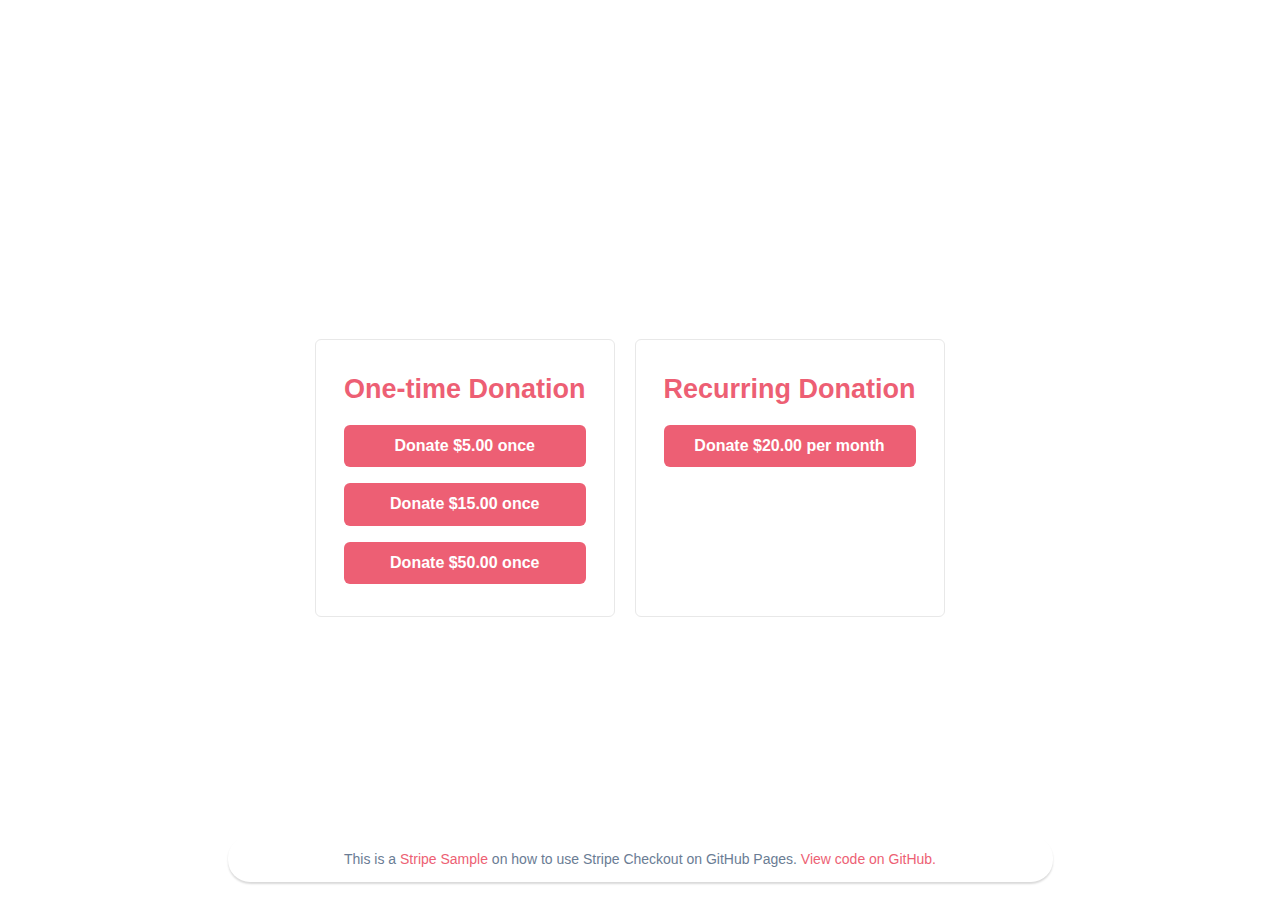
==== index.html @ e7147286 "original template added" ====
<!DOCTYPE html>
<html lang="en">
  <head>
    <meta charset="utf-8" />
    <title>Stripe Checkout Sample</title>
    <meta name="description" content="A demo of Stripe client-only Checkout" />

    <link rel="icon" href="favicon.ico" type="image/x-icon" />
    <link rel="stylesheet" href="css/normalize.css" />
    <link rel="stylesheet" href="css/global.css" />
    <!-- Load Stripe.js on your website. -->
    <script src="https://js.stripe.com/v3/"></script>
  </head>

  <body>
    <div class="sr-root">
      <div class="sr-main" style="display: flex;">
        <header class="sr-header">
          <div class="sr-header__logo"></div>
        </header>
        <div class="sr-container">
          <section class="container">
            <h1>One-time Donation</h1>
            <button
              data-checkout-mode="payment"
              data-price-id="sku_GU4JYXyvvRb2sX"
            >
              Donate $5.00 once
            </button>
            <button
              data-checkout-mode="payment"
              data-price-id="sku_GU4KO8nfdg8G2Z"
            >
              Donate $15.00 once
            </button>
            <button
              data-checkout-mode="payment"
              data-price-id="sku_GU4LB0wBViiYsm"
            >
              Donate $50.00 once
            </button>
          </section>
          <section class="container">
            <h1>Recurring Donation</h1>
            <button
              data-checkout-mode="subscription"
              data-price-id="plan_GU4MXg0k0Uv1S6"
            >
              Donate $20.00 per month
            </button>
          </section>
        </div>
        <div id="error-message"></div>
      </div>
    </div>
    <div class="banner">
      <span>
        This is a
        <a href="https://github.com/stripe-samples"> Stripe Sample </a> on how
        to use Stripe Checkout on GitHub Pages.
        <a
          href="https://github.com/stripe-samples/github-pages-stripe-checkout"
        >
          View code on GitHub.
        </a>
      </span>
    </div>

    <script>
      // Replace with your own publishable key: https://dashboard.stripe.com/test/apikeys
      var PUBLISHABLE_KEY = 'pk_test_Tr8olTkdFnnJVywwhNPHwnHK00HkHV4tnP';
      // Replace with the domain you want your users to be redirected back to after payment
      var DOMAIN = location.href.replace(/[^/]*$/, '');

      if (PUBLISHABLE_KEY === 'pk_test_Tr8olTkdFnnJVywwhNPHwnHK00HkHV4tnP') {
        console.log(
          'Replace the hardcoded publishable key with your own publishable key: https://dashboard.stripe.com/test/apikeys'
        );
      }

      var stripe = Stripe(PUBLISHABLE_KEY);

      // Handle any errors from Checkout
      var handleResult = function (result) {
        if (result.error) {
          var displayError = document.getElementById('error-message');
          displayError.textContent = result.error.message;
        }
      };

      document.querySelectorAll('button').forEach(function (button) {
        button.addEventListener('click', function (e) {
          var mode = e.target.dataset.checkoutMode;
          var priceId = e.target.dataset.priceId;
          var items = [{ price: priceId, quantity: 1 }];

          // Make the call to Stripe.js to redirect to the checkout page
          // with the sku or plan ID.
          stripe
            .redirectToCheckout({
              mode: mode,
              lineItems: items,
              successUrl:
                DOMAIN + 'success.html?session_id={CHECKOUT_SESSION_ID}',
              cancelUrl:
                DOMAIN + 'canceled.html?session_id={CHECKOUT_SESSION_ID}',
            })
            .then(handleResult);
        });
      });
    </script>
  </body>
</html>
---- css/global.css ----
/* Variables */
:root {
  --gray-offset: rgba(0, 0, 0, 0.03);
  --gray-border: rgba(0, 0, 0, 0.15);
  --gray-light: rgba(0, 0, 0, 0.4);
  --gray-mid: rgba(0, 0, 0, 0.7);
  --gray-dark: rgba(0, 0, 0, 0.9);
  --body-color: var(--gray-mid);
  --headline-color: var(--gray-dark);
  --accent-color: #0066f0;
  --body-font-family: -apple-system, BlinkMacSystemFont, sans-serif;
  --radius: 6px;
  --form-width: 650px;
}

/* Base */
* {
  box-sizing: border-box;
}
body {
  font-family: var(--body-font-family);
  font-size: 16px;
  color: var(--body-color);
  -webkit-font-smoothing: antialiased;
}
h1,
h2,
h3,
h4,
h5,
h6 {
  color: var(--body-color);
  margin-top: 2px;
  margin-bottom: 4px;
}
h1 {
  font-size: 27px;
  color: var(--headline-color);
}
h4 {
  font-weight: 500;
  font-size: 14px;
  color: var(--gray-light);
}

/* Layout */
.sr-root {
  display: flex;
  flex-direction: row;
  width: 100%;
  max-width: 980px;
  padding: 48px;
  align-content: center;
  justify-content: center;
  height: auto;
  min-height: 100vh;
  margin: 0 auto;
}
.sr-header {
  margin-bottom: 32px;
}
.sr-header a {
  display: block;
}
.sr-payment-summary {
  margin-bottom: 20px;
}
.sr-main,
.sr-content {
  display: flex;
  flex-direction: column;
  justify-content: center;
  height: 100%;
  align-self: center;
}
.sr-main {
  width: var(--form-width);
}
.sr-content {
  padding-left: 48px;
}
.sr-header__logo {
  background-image: var(--logo-image);
  height: 24px;
  background-size: contain;
  background-repeat: no-repeat;
  width: 100%;
}
.sr-legal-text {
  color: var(--gray-light);
  text-align: center;
  font-size: 13px;
  line-height: 17px;
  margin-top: 12px;
}
.sr-field-error {
  color: var(--accent-color);
  text-align: left;
  font-size: 13px;
  line-height: 17px;
  margin-top: 12px;
}

/* Form */
.sr-form-row {
  margin: 16px 0;
}
label {
  font-size: 13px;
  font-weight: 500;
  margin-bottom: 8px;
  display: inline-block;
}

/* Inputs */
.sr-input,
.sr-select,
input[type="text"],
input[type="number"] {
  border: 1px solid var(--gray-border);
  border-radius: var(--radius);
  padding: 5px 12px;
  height: 44px;
  width: 100%;
  transition: box-shadow 0.2s ease;
  background: white;
  -moz-appearance: none;
  -webkit-appearance: none;
  appearance: none;
  color: #32325d;
}
.sr-input:focus,
input[type="text"]:focus,
button:focus,
.focused {
  box-shadow: 0 0 0 1px rgba(50, 151, 211, 0.3), 0 1px 1px 0 rgba(0, 0, 0, 0.07),
    0 0 0 4px rgba(50, 151, 211, 0.3);
  outline: none;
  z-index: 9;
}
.sr-input::placeholder,
input[type="text"]::placeholder,
input[type="number"]::placeholder {
  color: var(--gray-light);
}

/* Checkbox */
.sr-checkbox-label {
  position: relative;
  cursor: pointer;
}

.sr-checkbox-label input {
  opacity: 0;
  margin-right: 6px;
}

.sr-checkbox-label .sr-checkbox-check {
  position: absolute;
  left: 0;
  height: 16px;
  width: 16px;
  background-color: white;
  border: 1px solid var(--gray-border);
  border-radius: 4px;
  transition: all 0.2s ease;
}

.sr-checkbox-label input:focus ~ .sr-checkbox-check {
  box-shadow: 0 0 0 1px rgba(50, 151, 211, 0.3), 0 1px 1px 0 rgba(0, 0, 0, 0.07),
    0 0 0 4px rgba(50, 151, 211, 0.3);
  outline: none;
}

.sr-checkbox-label input:checked ~ .sr-checkbox-check {
  background-color: var(--accent-color);
  background-repeat: no-repeat;
  background-size: 16px;
  background-position: -1px -1px;
}

/* Select */
.sr-select {
  display: block;
  height: 44px;
  margin: 0;
  background-repeat: no-repeat, repeat;
  background-position: right 12px top 50%, 0 0;
  background-size: 0.65em auto, 100%;
}
.sr-select:after {
}
.sr-select::-ms-expand {
  display: none;
}
.sr-select:hover {
  cursor: pointer;
}
.sr-select:focus {
  box-shadow: 0 0 0 1px rgba(50, 151, 211, 0.3), 0 1px 1px 0 rgba(0, 0, 0, 0.07),
    0 0 0 4px rgba(50, 151, 211, 0.3);
  outline: none;
}
.sr-select option {
  font-weight: 400;
}
.sr-select:invalid {
  color: var(--gray-light);
  background-opacity: 0.4;
}

/* Combo inputs */
.sr-combo-inputs {
  display: flex;
  flex-direction: column;
}
.sr-combo-inputs input,
.sr-combo-inputs .sr-select {
  border-radius: 0;
  border-bottom: 0;
}
.sr-combo-inputs > input:first-child,
.sr-combo-inputs > .sr-select:first-child {
  border-radius: var(--radius) var(--radius) 0 0;
}
.sr-combo-inputs > input:last-child,
.sr-combo-inputs > .sr-select:last-child {
  border-radius: 0 0 var(--radius) var(--radius);
  border-bottom: 1px solid var(--gray-border);
}
.sr-combo-inputs > .sr-combo-inputs-row:last-child input:first-child {
  border-radius: 0 0 0 var(--radius);
  border-bottom: 1px solid var(--gray-border);
}
.sr-combo-inputs > .sr-combo-inputs-row:last-child input:last-child {
  border-radius: 0 0 var(--radius) 0;
  border-bottom: 1px solid var(--gray-border);
}
.sr-combo-inputs > .sr-combo-inputs-row:first-child input:first-child {
  border-radius: var(--radius) 0 0 0;
}
.sr-combo-inputs > .sr-combo-inputs-row:first-child input:last-child {
  border-radius: 0 var(--radius) 0 0;
}
.sr-combo-inputs > .sr-combo-inputs-row:first-child input:only-child {
  border-radius: var(--radius) var(--radius) 0 0;
}
.sr-combo-inputs-row {
  width: 100%;
  display: flex;
}

.sr-combo-inputs-row > input {
  width: 100%;
  border-radius: 0;
}

.sr-combo-inputs-row > input:first-child:not(:only-child) {
  border-right: 0;
}

.sr-combo-inputs-row:not(:first-of-type) .sr-input {
  border-radius: 0 0 var(--radius) var(--radius);
}

/* Buttons and links */
button {
  background: var(--accent-color);
  border-radius: var(--radius);
  color: white;
  border: 0;
  padding: 12px 16px;
  margin-top: 16px;
  font-weight: 600;
  cursor: pointer;
  transition: all 0.2s ease;
  display: block;
}
button:hover {
  filter: contrast(115%);
}
button:active {
  transform: translateY(0px) scale(0.98);
  filter: brightness(0.9);
}
button:disabled {
  opacity: 0.5;
  cursor: none;
}

.sr-payment-form button,
.fullwidth {
  width: 100%;
}

a {
  color: var(--accent-color);
  text-decoration: none;
  transition: all 0.2s ease;
}

a:hover {
  filter: brightness(0.8);
}

a:active {
  filter: brightness(0.5);
}

/* Code block */
.sr-callout {
  background: var(--gray-offset);
  padding: 12px;
  border-radius: var(--radius);
  max-height: 200px;
  overflow: auto;
}
code,
pre {
  font-family: "SF Mono", "IBM Plex Mono", "Menlo", monospace;
  font-size: 12px;
}

/* Stripe Element placeholder */
.sr-card-element {
  padding-top: 12px;
}

/* Responsiveness */
@media (max-width: 720px) {
  .sr-root {
    flex-direction: column;
    justify-content: flex-start;
    padding: 48px 20px;
    min-width: 320px;
  }

  .sr-header__logo {
    background-position: center;
  }

  .sr-payment-summary {
    text-align: center;
  }

  .sr-content {
    display: none;
  }

  .sr-main {
    width: 100%;
  }
}

/* Pasha styles – Brand-overrides, can split these out */
:root {
  --accent-color: #ed5f74;
  --headline-color: var(--accent-color);
}

.pasha-image-stack {
  display: grid;
  grid-gap: 12px;
  grid-template-columns: auto auto;
}

.pasha-image-stack img,
.pasha-image img {
  border-radius: var(--radius);
  background-color: var(--gray-border);
  box-shadow: 0 7px 14px 0 rgba(50, 50, 93, 0.1),
    0 3px 6px 0 rgba(0, 0, 0, 0.07);
  transition: all 0.8s ease;
  opacity: 0;
}

.pasha-image {
  text-align: center;
  margin-top: 20px;
}

.pasha-image img {
  opacity: 1;
}

.pasha-image-stack img:nth-child(1) {
  transform: translate(30px, 15px);
  opacity: 1;
}
.pasha-image-stack img:nth-child(2) {
  transform: translate(-28px, 0px);
  opacity: 1;
}
.pasha-image-stack img:nth-child(3) {
  transform: translate(64px, -50px);
  opacity: 1;
}

/* todo: spinner/processing state, errors, animations */

.spinner,
.spinner:before,
.spinner:after {
  border-radius: 50%;
}
.spinner {
  color: #ffffff;
  font-size: 22px;
  text-indent: -99999px;
  margin: 0px auto;
  position: relative;
  width: 20px;
  height: 20px;
  box-shadow: inset 0 0 0 2px;
  -webkit-transform: translateZ(0);
  -ms-transform: translateZ(0);
  transform: translateZ(0);
}
.spinner:before,
.spinner:after {
  position: absolute;
  content: "";
}
.spinner:before {
  width: 10.4px;
  height: 20.4px;
  background: var(--accent-color);
  border-radius: 20.4px 0 0 20.4px;
  top: -0.2px;
  left: -0.2px;
  -webkit-transform-origin: 10.4px 10.2px;
  transform-origin: 10.4px 10.2px;
  -webkit-animation: loading 2s infinite ease 1.5s;
  animation: loading 2s infinite ease 1.5s;
}
.spinner:after {
  width: 10.4px;
  height: 10.2px;
  background: var(--accent-color);
  border-radius: 0 10.2px 10.2px 0;
  top: -0.1px;
  left: 10.2px;
  -webkit-transform-origin: 0px 10.2px;
  transform-origin: 0px 10.2px;
  -webkit-animation: loading 2s infinite ease;
  animation: loading 2s infinite ease;
}
@-webkit-keyframes loading {
  0% {
    -webkit-transform: rotate(0deg);
    transform: rotate(0deg);
  }
  100% {
    -webkit-transform: rotate(360deg);
    transform: rotate(360deg);
  }
}
@keyframes loading {
  0% {
    -webkit-transform: rotate(0deg);
    transform: rotate(0deg);
  }
  100% {
    -webkit-transform: rotate(360deg);
    transform: rotate(360deg);
  }
}

/* Custom */
.sr-container {
  display: flex;
}
.container {
  border: 1px solid #e8e8e8;
  border-radius: 6px;
  padding: 32px 28px;
  display: flex;
  flex-direction: column;
  max-width: 400px;
  min-width: 250px;
}

.container .pasha-image-stack {
  margin-top: 20px;
}

.container:first-of-type {
  margin-right: 20px;
}

.quantity-setter {
  display: flex;
  justify-content: center;
  margin-top: 20px;
}

.quantity-setter input {
  border-radius: 0;
  width: 50px;
  padding: 0;
  text-align: center;
}

.quantity-setter .increment-btn {
  margin-top: 0;
  border-radius: 0;
  border: 1px solid var(--accent-color);
}

input[type="number"]::-webkit-inner-spin-button,
input[type="number"]::-webkit-outer-spin-button {
  -webkit-appearance: none;
  margin: 0;
}

/* Animated form */

.sr-root {
  animation: 0.4s form-in;
  animation-fill-mode: both;
  animation-timing-function: ease;
}

.sr-payment-form .sr-form-row {
  animation: 0.4s field-in;
  animation-fill-mode: both;
  animation-timing-function: ease;
  transform-origin: 50% 0%;
}

/* need saas for loop :D  */
.sr-payment-form .sr-form-row:nth-child(1) {
  animation-delay: 0;
}
.sr-payment-form .sr-form-row:nth-child(2) {
  animation-delay: 60ms;
}
.sr-payment-form .sr-form-row:nth-child(3) {
  animation-delay: 120ms;
}
.sr-payment-form .sr-form-row:nth-child(4) {
  animation-delay: 180ms;
}
.sr-payment-form .sr-form-row:nth-child(5) {
  animation-delay: 240ms;
}
.sr-payment-form .sr-form-row:nth-child(6) {
  animation-delay: 300ms;
}
.hidden {
  display: none !important;
}

.banner {
  max-width: 825px;
  margin: 0 auto;
  padding: 0 22px;
  font-size: 14px;
  background: white;
  color: #6a7c94;
  border-radius: 22px;
  box-shadow: 0px 2px 2px rgba(0, 0, 0, 0.15);
  display: flex;
  align-items: center;
  box-sizing: border-box;
  padding: 15px;
  line-height: 1.15;
  position: absolute;
  bottom: 2vh;
  left: 0;
  right: 0;
  text-align: center;
  justify-content: center;
}

@keyframes field-in {
  0% {
    opacity: 0;
    transform: translateY(8px) scale(0.95);
  }
  100% {
    opacity: 1;
    transform: translateY(0px) scale(1);
  }
}

@keyframes form-in {
  0% {
    opacity: 0;
    transform: scale(0.98);
  }
  100% {
    opacity: 1;
    transform: scale(1);
  }
}
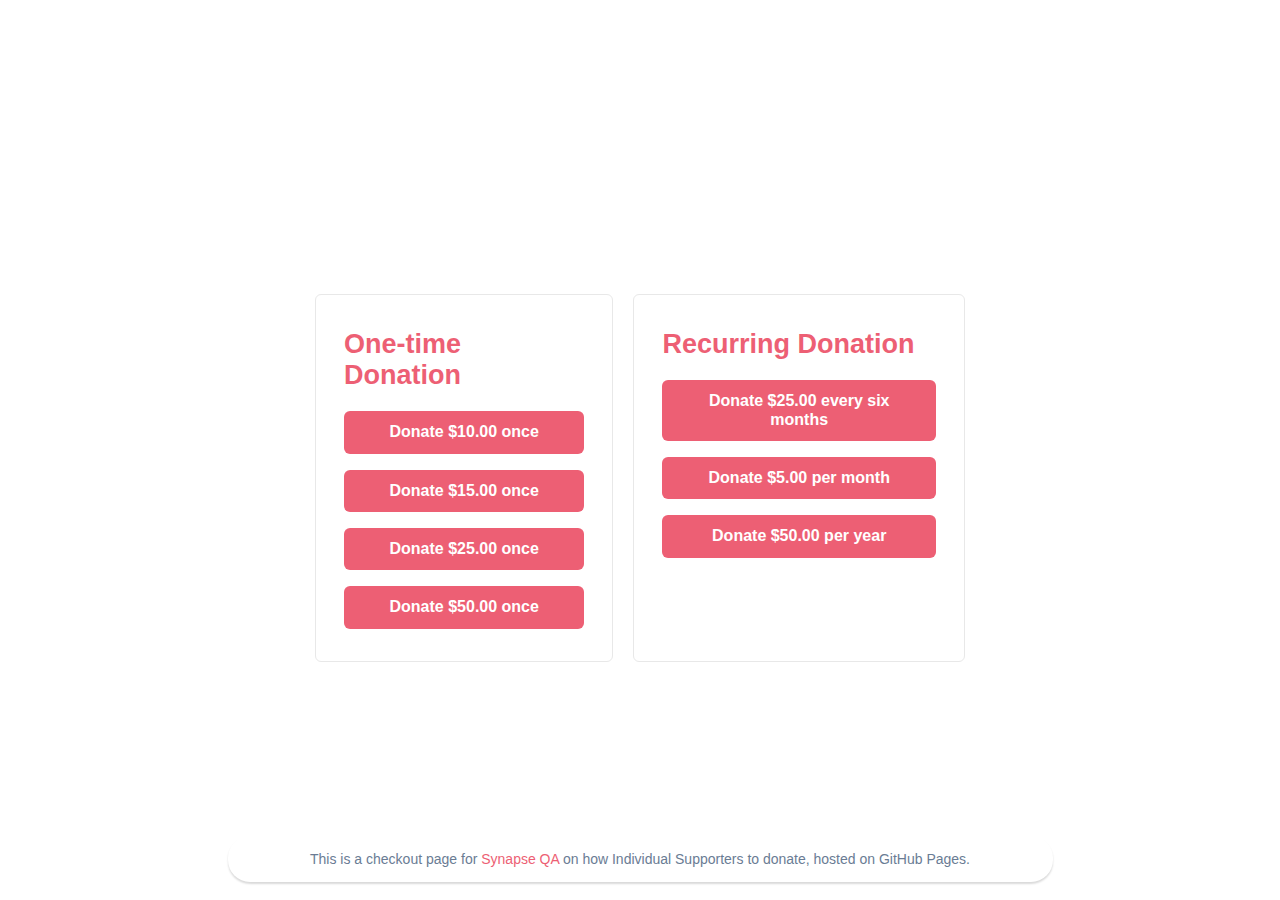
==== commit 8b002921: "updated with stripe details" ====
--- a/index.html
+++ b/index.html
@@ -2,8 +2,8 @@
 <html lang="en">
   <head>
     <meta charset="utf-8" />
-    <title>Stripe Checkout Sample</title>
-    <meta name="description" content="A demo of Stripe client-only Checkout" />
+    <title>Synapse QA: Individual Supporter</title>
+    <meta name="description" content="Synapse QA Individual Supporter Donation Page" />
 
     <link rel="icon" href="favicon.ico" type="image/x-icon" />
     <link rel="stylesheet" href="css/normalize.css" />
@@ -23,19 +23,25 @@
             <h1>One-time Donation</h1>
             <button
               data-checkout-mode="payment"
-              data-price-id="sku_GU4JYXyvvRb2sX"
+              data-price-id="price_1Jfz9IC3XOmbvZ7ZZRRKqxih"
             >
-              Donate $5.00 once
+              Donate $10.00 once
             </button>
             <button
               data-checkout-mode="payment"
-              data-price-id="sku_GU4KO8nfdg8G2Z"
+              data-price-id="price_1JfzNZC3XOmbvZ7Zd3w7lH9X"
             >
               Donate $15.00 once
             </button>
             <button
               data-checkout-mode="payment"
-              data-price-id="sku_GU4LB0wBViiYsm"
+              data-price-id="price_1Jgl52C3XOmbvZ7ZTUesV2qf"
+            >
+              Donate $25.00 once
+            </button>
+            <button
+              data-checkout-mode="payment"
+              data-price-id="price_1Jgl5HC3XOmbvZ7ZSPikYRHL"
             >
               Donate $50.00 once
             </button>
@@ -44,10 +50,22 @@
             <h1>Recurring Donation</h1>
             <button
               data-checkout-mode="subscription"
-              data-price-id="plan_GU4MXg0k0Uv1S6"
+              data-price-id="price_1Jgl66C3XOmbvZ7ZcWx6cFv5"
             >
-              Donate $20.00 per month
+              Donate $25.00 every six months
             </button>
+            <button
+            data-checkout-mode="subscription"
+            data-price-id="price_1Jgl6HC3XOmbvZ7ZCi0iLboc"
+          >
+            Donate $5.00 per month
+          </button>
+          <button
+          data-checkout-mode="subscription"
+          data-price-id="price_1Jgl6TC3XOmbvZ7Z5NICrtus"
+        >
+          Donate $50.00 per year
+        </button>
           </section>
         </div>
         <div id="error-message"></div>
@@ -55,20 +73,15 @@
     </div>
     <div class="banner">
       <span>
-        This is a
-        <a href="https://github.com/stripe-samples"> Stripe Sample </a> on how
-        to use Stripe Checkout on GitHub Pages.
-        <a
-          href="https://github.com/stripe-samples/github-pages-stripe-checkout"
-        >
-          View code on GitHub.
-        </a>
+        This is a checkout page for
+        <a href="https://synapse-qa.com/"> Synapse QA </a> on how
+        Individual Supporters to donate, hosted on GitHub Pages.
       </span>
     </div>
 
     <script>
       // Replace with your own publishable key: https://dashboard.stripe.com/test/apikeys
-      var PUBLISHABLE_KEY = 'pk_test_Tr8olTkdFnnJVywwhNPHwnHK00HkHV4tnP';
+      var PUBLISHABLE_KEY = 'pk_live_o34GH6U5mJ8jWoNPWiVwf3tq00HVpiQfWQ';
       // Replace with the domain you want your users to be redirected back to after payment
       var DOMAIN = location.href.replace(/[^/]*$/, '');
 
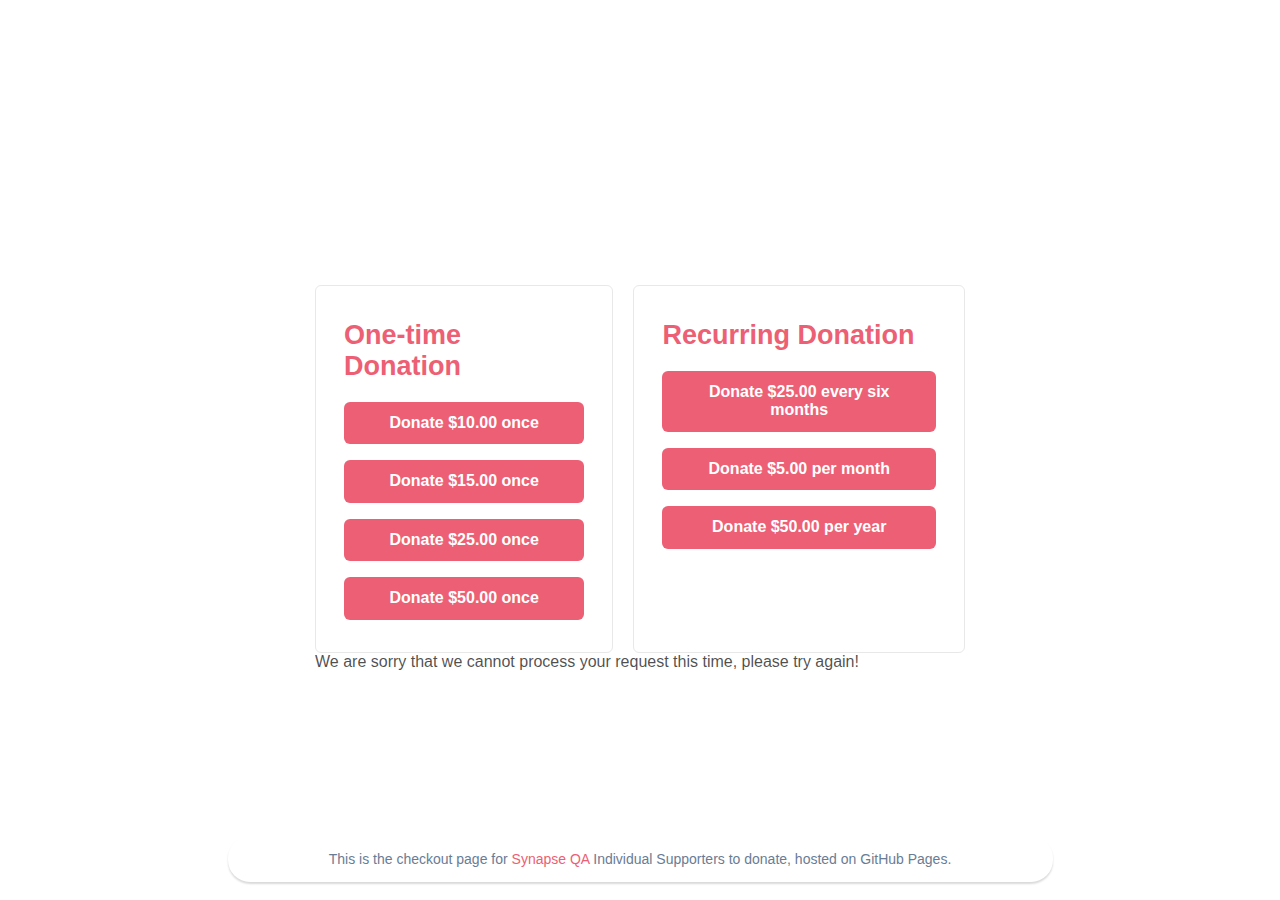
==== commit 351ab1b2: "updated with new data" ====
--- a/index.html
+++ b/index.html
@@ -69,13 +69,15 @@
           </section>
         </div>
         <div id="error-message"></div>
+        <span>
+          We are sorry that we cannot process your request this time, please try again!
+        </span>
       </div>
     </div>
     <div class="banner">
       <span>
-        This is a checkout page for
-        <a href="https://synapse-qa.com/"> Synapse QA </a> on how
-        Individual Supporters to donate, hosted on GitHub Pages.
+        This is the checkout page for
+        <a href="https://synapse-qa.com/"> Synapse QA </a> Individual Supporters to donate, hosted on GitHub Pages.
       </span>
     </div>
 
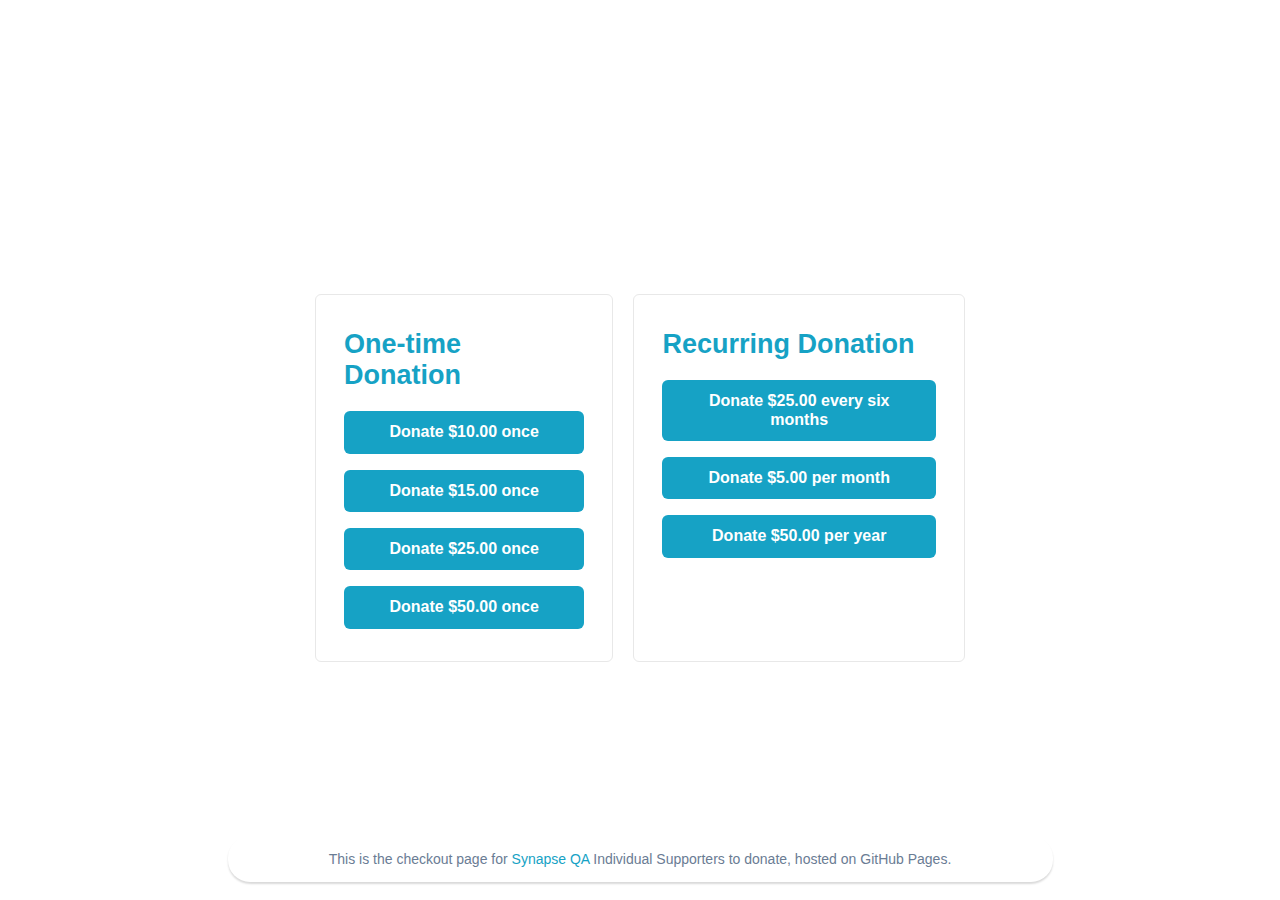
==== commit 52f95749: "updated error" ====
--- a/index.html
+++ b/index.html
@@ -69,9 +69,6 @@
           </section>
         </div>
         <div id="error-message"></div>
-        <span>
-          We are sorry that we cannot process your request this time, please try again!
-        </span>
       </div>
     </div>
     <div class="banner">
--- a/css/global.css
+++ b/css/global.css
@@ -354,7 +354,7 @@
 
 /* Pasha styles – Brand-overrides, can split these out */
 :root {
-  --accent-color: #ed5f74;
+  --accent-color: #16a2c5;
   --headline-color: var(--accent-color);
 }
 
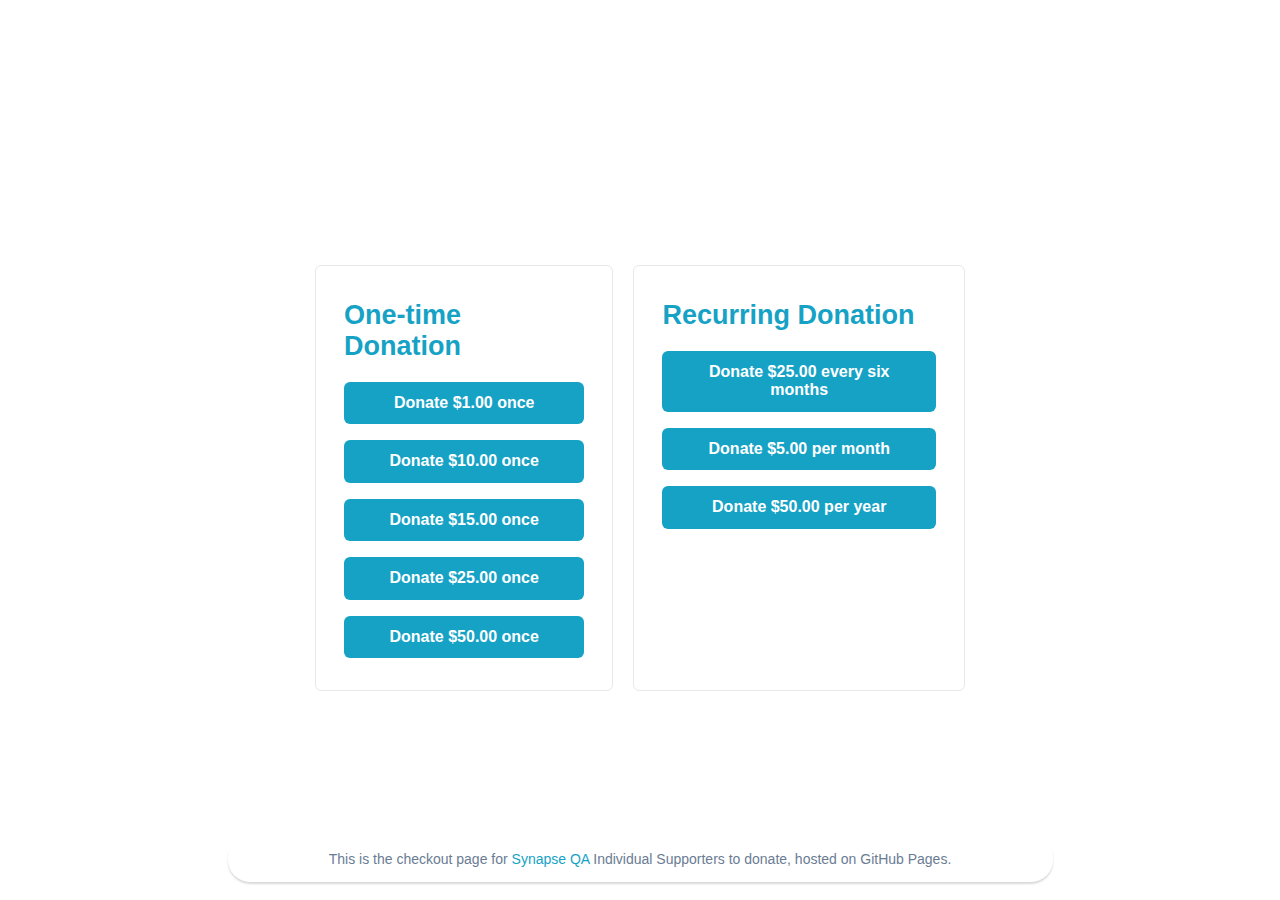
==== commit c538ccf8: "test 1usd" ====
--- a/index.html
+++ b/index.html
@@ -21,6 +21,12 @@
         <div class="sr-container">
           <section class="container">
             <h1>One-time Donation</h1>
+            <button
+              data-checkout-mode="payment"
+              data-price-id="price_1JgmehC3XOmbvZ7ZsVSjJqEK"
+            >
+              Donate $1.00 once
+            </button>
             <button
               data-checkout-mode="payment"
               data-price-id="price_1Jfz9IC3XOmbvZ7ZZRRKqxih"
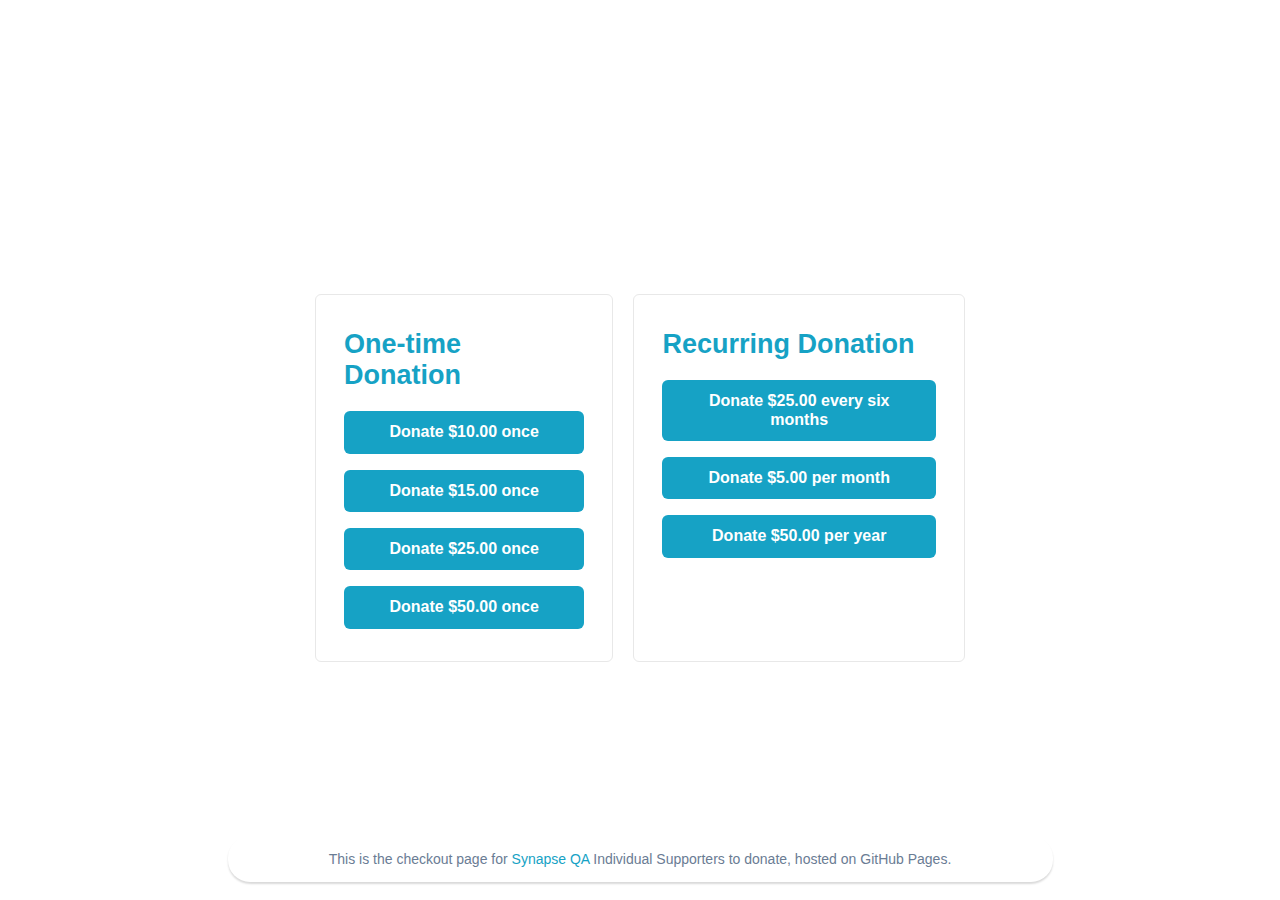
==== commit 9d4db82b: "test 1usd removed" ====
--- a/index.html
+++ b/index.html
@@ -21,12 +21,6 @@
         <div class="sr-container">
           <section class="container">
             <h1>One-time Donation</h1>
-            <button
-              data-checkout-mode="payment"
-              data-price-id="price_1JgmehC3XOmbvZ7ZsVSjJqEK"
-            >
-              Donate $1.00 once
-            </button>
             <button
               data-checkout-mode="payment"
               data-price-id="price_1Jfz9IC3XOmbvZ7ZZRRKqxih"
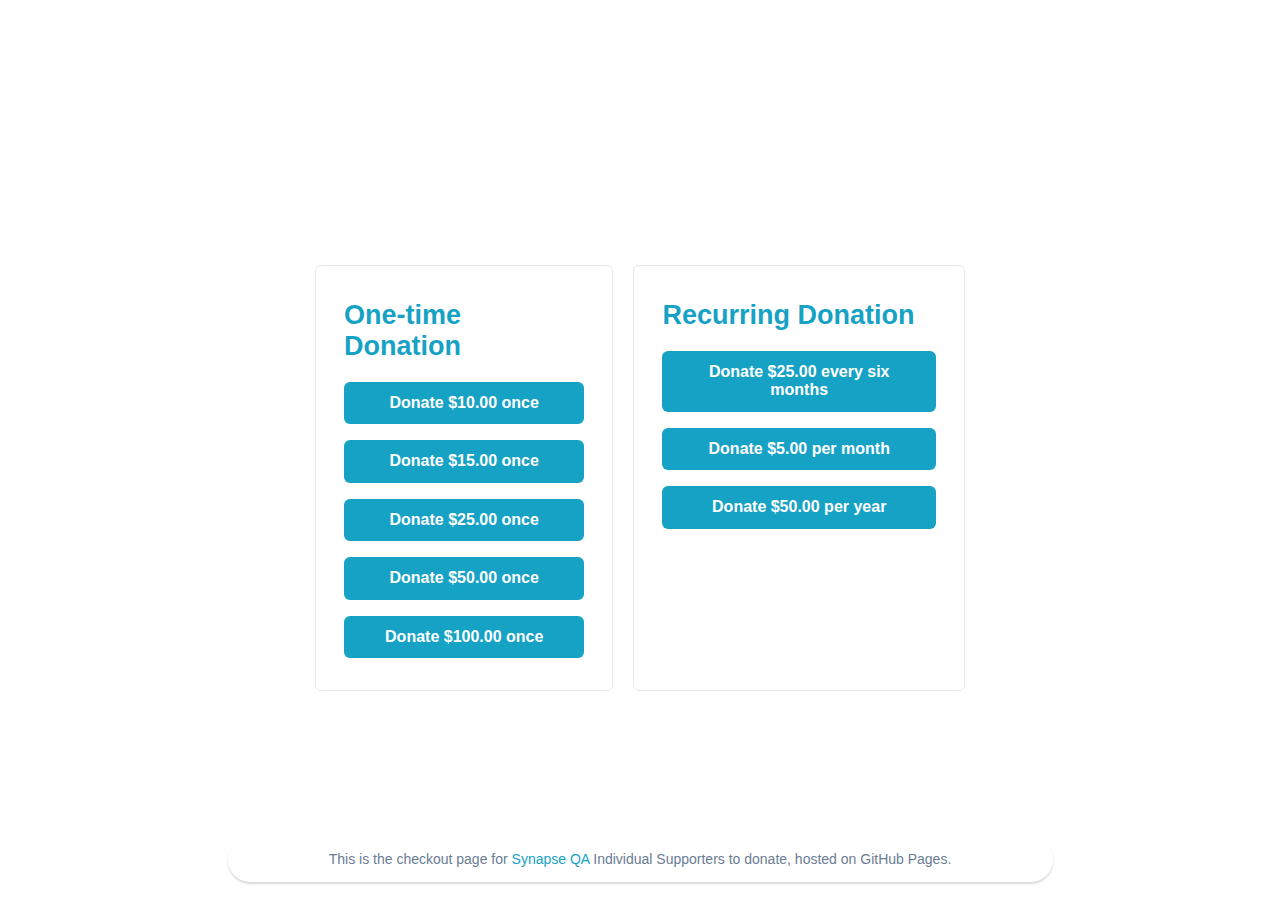
==== commit 969844ed: "added 100$ tier" ====
--- a/index.html
+++ b/index.html
@@ -45,6 +45,12 @@
             >
               Donate $50.00 once
             </button>
+            <button
+            data-checkout-mode="payment"
+            data-price-id="price_1Jham7C3XOmbvZ7Zrhq4EO4L"
+          >
+            Donate $100.00 once
+          </button>
           </section>
           <section class="container">
             <h1>Recurring Donation</h1>
